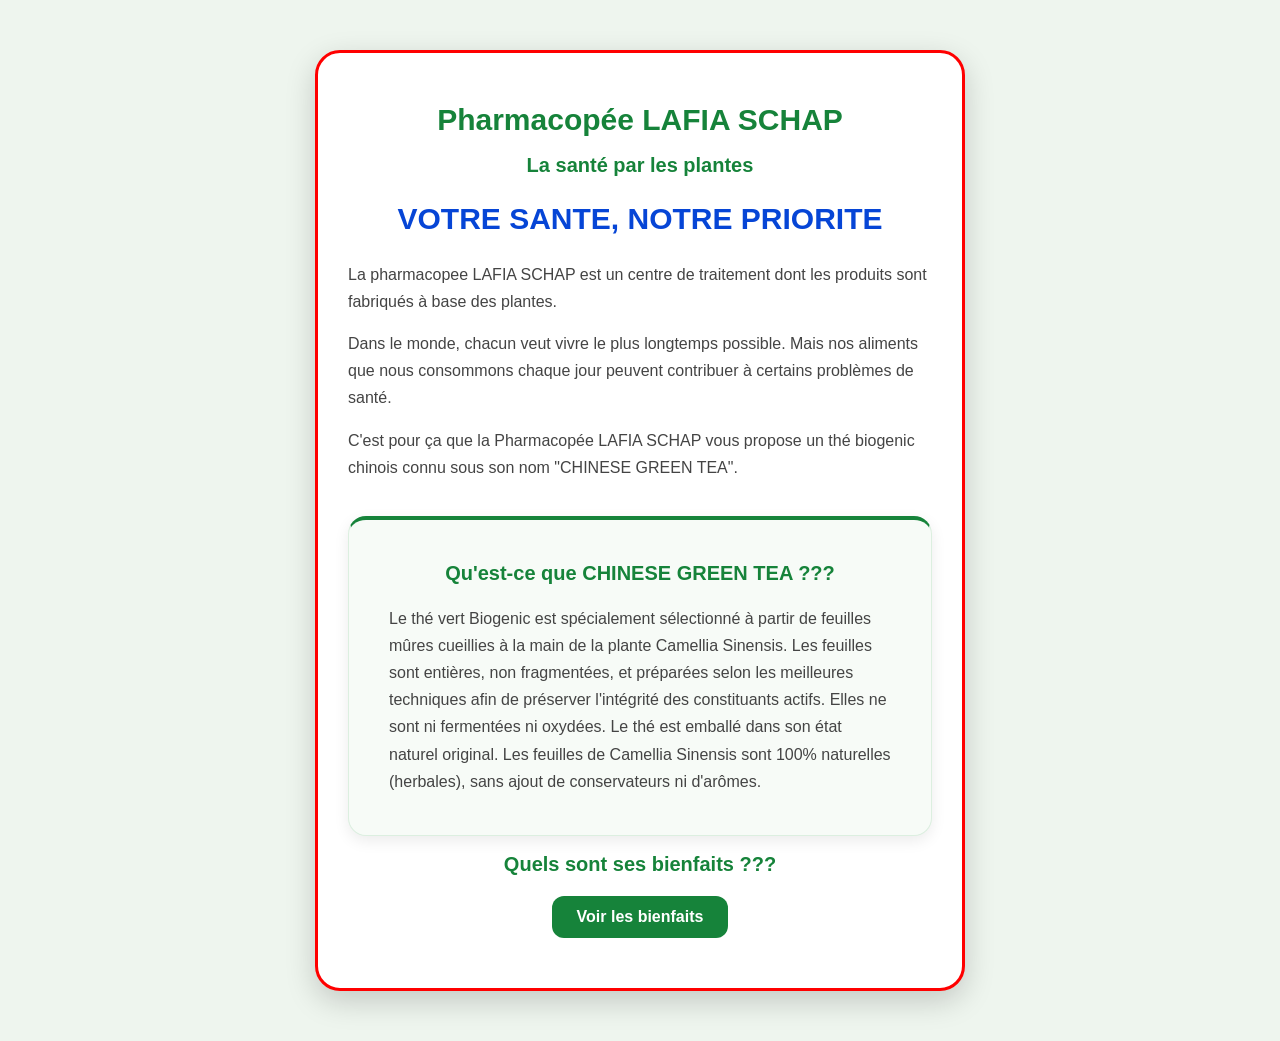
==== pharmacopee.html @ a310be1d "Add files via upload" ====
<!DOCTYPE html>
<html lang="fr">

<head>
    <meta charset="UTF-8">
    <meta name="viewport" content="width=device-width, initial-scale=1.0">

    <title>Pharmacopée</title>

    <link rel="stylesheet" href="pharmacopee.css">
</head>

<body>

<div class="carte1">

    <h1>Pharmacopée LAFIA SCHAP</h1>

    <h2>La santé par les plantes</h2>

    <h3>VOTRE SANTE, NOTRE PRIORITE</h3>

    <p>
        La pharmacopee LAFIA SCHAP est un centre de traitement
        dont les produits sont fabriqués à base des plantes.
    </p>

    <p>
        Dans le monde, chacun veut vivre le plus longtemps possible.
        Mais nos aliments que nous consommons chaque jour peuvent
        contribuer à certains problèmes de santé.
    </p>

    <p>
        C'est pour ça que la Pharmacopée LAFIA SCHAP vous propose
        un thé biogenic chinois connu sous son nom
        "CHINESE GREEN TEA".
    </p>


    <div class="carte2">

        <h2>Qu'est-ce que CHINESE GREEN TEA ???</h2>

        <p>
            Le thé vert Biogenic est spécialement sélectionné à partir
            de feuilles mûres cueillies à la main de la plante
            Camellia Sinensis.

            Les feuilles sont entières, non fragmentées, et préparées
            selon les meilleures techniques afin de préserver
            l'intégrité des constituants actifs.

            Elles ne sont ni fermentées ni oxydées.

            Le thé est emballé dans son état naturel original.
            Les feuilles de Camellia Sinensis sont 100% naturelles
            (herbales), sans ajout de conservateurs ni d'arômes.
        </p>

    </div>


    <h2>Quels sont ses bienfaits ???</h2>

    <button id="bienfaitsBtn">Voir les bienfaits</button>


    <div id="bienfaitsInfo">

        <div class="carte3">

            <h3>Cœur</h3>

            <p>
                Le thé vert chinois contient des catéchines et
                d'autres antioxydants qui peuvent contribuer
                au fonctionnement normal de l'organisme.
            </p>


            <h3>AVC (Accident Vasculaire)</h3>

            <p>
                L'AVC est une maladie résultant d'un mauvais apport
                sanguin au cerveau.

                L'approvisionnement sanguin peut être interrompu
                soit par un blocage des vaisseaux (occlusion),
                soit par une fuite de sang hors des vaisseaux
                alimentant le cerveau.

                Lorsque le cerveau est privé de sang, cela peut
                provoquer des lésions cérébrales.

                Les facteurs de risque de l'AVC sont nombreux.
            </p>

        </div>

    </div>

</div>

<script src="pharmacopee.js"></script>

</body>
</html>
---- pharmacopee.css ----
body {
    margin: 0;
    padding: 20px;

    background-color: #eef5ee;

    font-family: Arial, sans-serif;
}

h1 {
    text-align: center;
    color: #16833a;
    font-size: 30px;
    margin-bottom: 10px;
    animation: apparitionTitre 1s ease;
}

@keyframes apparitionTitre {
    from {
        opacity: 0;
        transform: translateY(-20px);
    }

    to {
        opacity: 1;
        transform: translateY(0);
    }
}
h2 {
    text-align: center;
    color: #16833a;
    font-size: 20px;
    margin-bottom: 20px;
}
h2 {
    animation: apparitionSousTitre 1s ease 0.3s;
    animation-fill-mode: both;
}

@keyframes apparitionSousTitre {
    from {
        opacity: 0;
        transform: translateY(-10px);
    }

    to {
        opacity: 1;
        transform: translateY(0);
    }
}

h3 {
    text-align: center;
    color: #0645d6;
    font-size: 30px;
    margin: 25px 0;
    animation: apparitionPriorite 1s ease 0.6s;
    animation-fill-mode: both;
}

@keyframes apparitionPriorite {
    from {
        opacity: 0;
        transform: scale(0.9);
    }

    to {
        opacity: 1;
        transform: scale(1);
    }
}
p {
    text-align: left;
    background-color: transparent;

    font-size: 16px;
    line-height: 1.7;

    color: #444;

    margin: 15px 0;
}
.carte1 {
    width: 100%;
    max-width: 650px;

    margin: 30px auto;
    padding: 30px;

    box-sizing: border-box;

    background-color: white !important;

    border: 3px solid red;

    border-radius: 25px;

    box-shadow: 0 10px 30px rgba(0, 0, 0, 0.18);
}

.carte2 {
    width: 100%;
    margin-top: 35px;
    padding: 25px;
    box-sizing: border-box;
    background-color: #f7fbf7;
    border-radius: 18px;
    border: 1px solid #dcefe0;
    border-top: 4px solid #16833a;
    box-shadow: 0 5px 15px rgba(0, 0, 0, 0.08);
    transition: 0.3s ease;
}

.carte2:hover {
    transform: translateY(-3px);
    box-shadow: 0 8px 20px rgba(0, 0, 0, 0.12);
}

.carte2 p {
    background-color: transparent;

    padding: 0 15px;

    line-height: 1.7;
}
.carte3 {
    width: 100%;
    margin-top: 30px;
    padding: 25px;
    box-sizing: border-box;
    background-color: #ffffff;
    border-radius: 18px;
    border: 1px solid #dcefe0;
    border-left: 4px solid #16833a;
    box-shadow: 0 5px 15px rgba(0, 0, 0, 0.08);
}
.carte3 h3 {
    color: #0645d6;

    font-size: 28px;

    margin: 25px 0 15px;
}
#bienfaitsBtn {
    display: block;

    margin: 20px auto;

    padding: 12px 25px;

    border: none;
    border-radius: 12px;

    background-color: #16833a;
    color: white;

    font-size: 16px;
    font-weight: bold;

    cursor: pointer;

    transition: 0.3s;
}
#bienfaitsBtn:hover {
    transform: translateY(-3px);
    box-shadow: 0 6px 15px rgba(0, 0, 0, 0.2);
}

#bienfaitsBtn:active {
    transform: scale(0.95);
}

#bienfaitsBtn:hover {
    background-color: #0f632b;
    transform: translateY(-2px);
}

#bienfaitsInfo {
    max-height: 0;
    overflow: hidden;

    opacity: 0;

    transition: max-height 0.5s ease, opacity 0.5s ease;
}

#bienfaitsInfo.visible {
    max-height: 1000px;
    opacity: 1;
}
#bienfaitsInfo {
    max-height: 0;
    overflow: hidden;
    opacity: 0;
    transform: translateY(-10px);
    transition: 
        max-height 0.6s ease,
        opacity 0.5s ease,
        transform 0.5s ease;
}

#bienfaitsInfo.visible {
    max-height: 1200px;
    opacity: 1;
    transform: translateY(0);
}
#bienfaitsInfo h3,
#bienfaitsInfo p {
    opacity: 0;
    transform: translateY(15px);
    transition: opacity 0.6s ease, transform 0.6s ease;
}

#bienfaitsInfo.visible h3,
#bienfaitsInfo.visible p {
    opacity: 1;
    transform: translateY(0);
}

#bienfaitsInfo.visible h3:nth-of-type(2),
#bienfaitsInfo.visible h3:nth-of-type(2) + p {
    transition-delay: 0.3s;
}
.carte1 > p {
    opacity: 0;
    transform: translateY(15px);
    animation: apparitionTexte 0.8s ease forwards;
}

.carte1 > p:nth-of-type(1) {
    animation-delay: 0.8s;
}

.carte1 > p:nth-of-type(2) {
    animation-delay: 1.1s;
}

.carte1 > p:nth-of-type(3) {
    animation-delay: 1.4s;
}

@keyframes apparitionTexte {
    from {
        opacity: 0;
        transform: translateY(15px);
    }

    to {
        opacity: 1;
        transform: translateY(0);
    }
}
.carte2 h2 {
    color: #16833a;
    transition: 0.3s ease;
}

.carte2:hover h2 {
    transform: scale(1.03);
    color: #0f632b;
}
#bienfaitsBtn:hover {
    box-shadow: 0 6px 18px rgba(22, 131, 58, 0.35);
}
#bienfaitsInfo h3 {
    position: relative;
    padding-bottom: 8px;
}

#bienfaitsInfo h3::after {
    content: "";
    display: block;
    width: 50px;
    height: 3px;
    background-color: #16833a;
    margin: 8px auto 0;
    border-radius: 5px;
}
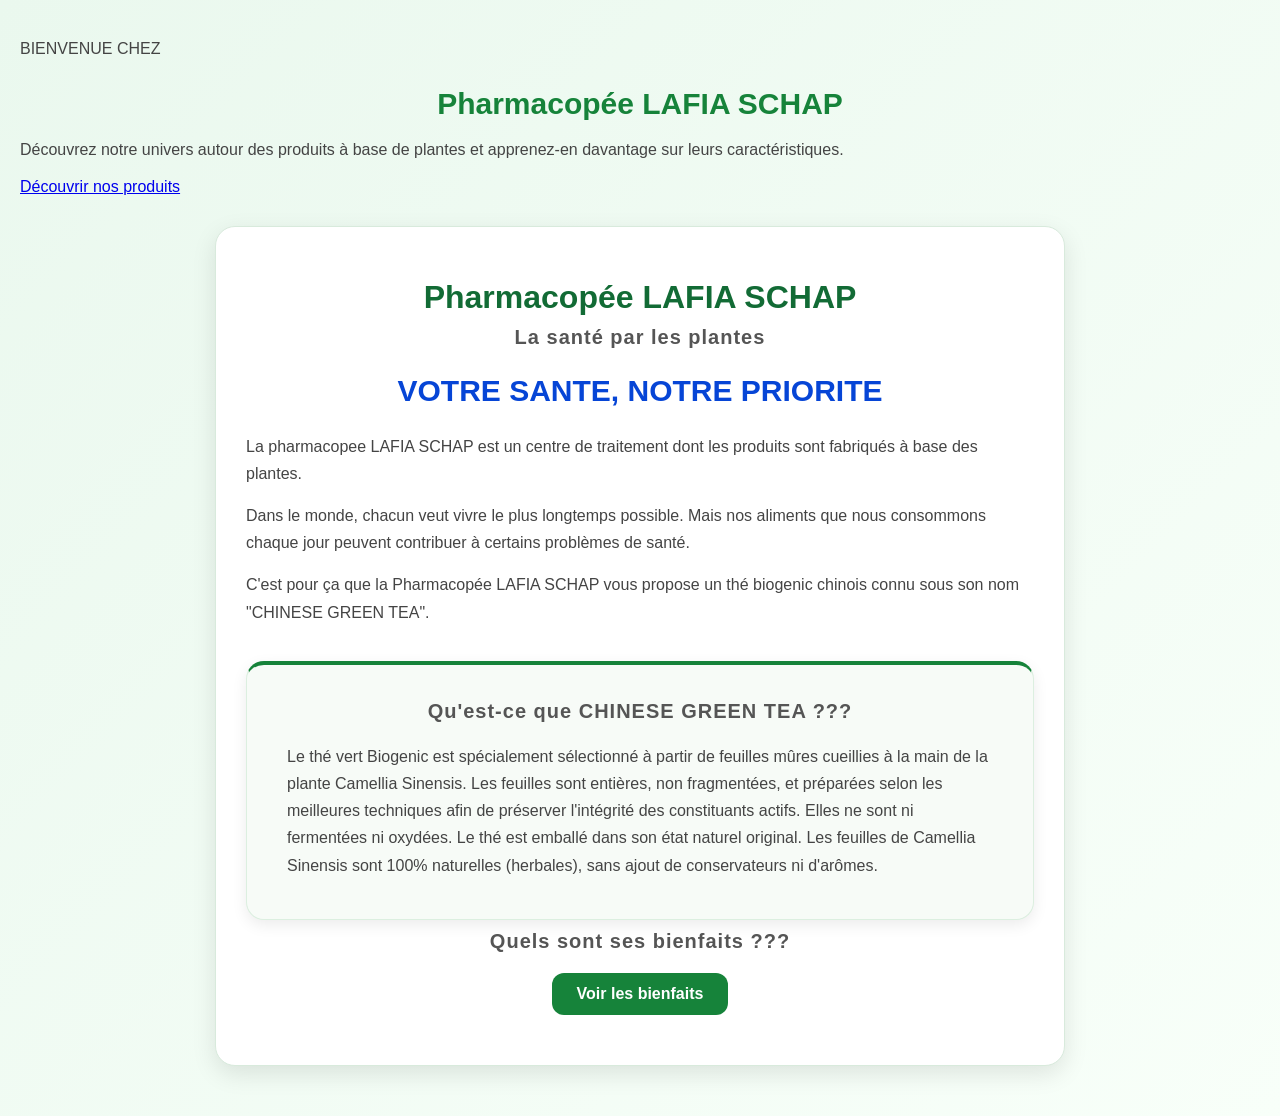
==== commit fb7680cf: "Update pharmacopee.html" ====
--- a/pharmacopee.html
+++ b/pharmacopee.html
@@ -11,6 +11,31 @@
 </head>
 
 <body>
+    <!-- =========================
+     SECTION D'ACCUEIL
+     ========================= -->
+
+<section class="accueil">
+
+    <div class="accueil-contenu">
+
+        <p class="accueil-sous-titre">BIENVENUE CHEZ</p>
+
+        <h1>Pharmacopée LAFIA SCHAP</h1>
+
+        <p class="accueil-description">
+            Découvrez notre univers autour des produits
+            à base de plantes et apprenez-en davantage
+            sur leurs caractéristiques.
+        </p>
+
+        <a href="#produits" class="btn-decouvrir">
+            Découvrir nos produits
+        </a>
+
+    </div>
+
+</section>
 
 <div class="carte1">
 
@@ -105,4 +130,4 @@
 <script src="pharmacopee.js"></script>
 
 </body>
-</html>+</html>
--- a/pharmacopee.css
+++ b/pharmacopee.css
@@ -1,11 +1,18 @@
+/* ========================================
+   STYLE GENERAL
+======================================== */
+
 body {
     margin: 0;
     padding: 20px;
-
     background-color: #eef5ee;
-
     font-family: Arial, sans-serif;
 }
+
+
+/* ========================================
+   TITRES
+======================================== */
 
 h1 {
     text-align: center;
@@ -15,38 +22,13 @@
     animation: apparitionTitre 1s ease;
 }
 
-@keyframes apparitionTitre {
-    from {
-        opacity: 0;
-        transform: translateY(-20px);
-    }
-
-    to {
-        opacity: 1;
-        transform: translateY(0);
-    }
-}
 h2 {
     text-align: center;
     color: #16833a;
     font-size: 20px;
     margin-bottom: 20px;
-}
-h2 {
     animation: apparitionSousTitre 1s ease 0.3s;
     animation-fill-mode: both;
-}
-
-@keyframes apparitionSousTitre {
-    from {
-        opacity: 0;
-        transform: translateY(-10px);
-    }
-
-    to {
-        opacity: 1;
-        transform: translateY(0);
-    }
 }
 
 h3 {
@@ -58,6 +40,35 @@
     animation-fill-mode: both;
 }
 
+
+/* ========================================
+   ANIMATIONS DES TITRES
+======================================== */
+
+@keyframes apparitionTitre {
+    from {
+        opacity: 0;
+        transform: translateY(-20px);
+    }
+
+    to {
+        opacity: 1;
+        transform: translateY(0);
+    }
+}
+
+@keyframes apparitionSousTitre {
+    from {
+        opacity: 0;
+        transform: translateY(-10px);
+    }
+
+    to {
+        opacity: 1;
+        transform: translateY(0);
+    }
+}
+
 @keyframes apparitionPriorite {
     from {
         opacity: 0;
@@ -69,34 +80,42 @@
         transform: scale(1);
     }
 }
+
+
+/* ========================================
+   PARAGRAPHES
+======================================== */
+
 p {
     text-align: left;
     background-color: transparent;
-
     font-size: 16px;
     line-height: 1.7;
-
     color: #444;
-
     margin: 15px 0;
 }
+
+
+/* ========================================
+   CARTE PRINCIPALE
+======================================== */
+
 .carte1 {
     width: 100%;
     max-width: 650px;
-
     margin: 30px auto;
     padding: 30px;
-
     box-sizing: border-box;
-
-    background-color: white !important;
-
+    background-color: white;
     border: 3px solid red;
-
     border-radius: 25px;
-
     box-shadow: 0 10px 30px rgba(0, 0, 0, 0.18);
 }
+
+
+/* ========================================
+   PREMIERE CARTE INTERIEURE
+======================================== */
 
 .carte2 {
     width: 100%;
@@ -116,13 +135,19 @@
     box-shadow: 0 8px 20px rgba(0, 0, 0, 0.12);
 }
 
+.carte2 h2 {
+    color: #16833a;
+}
+
 .carte2 p {
-    background-color: transparent;
-
     padding: 0 15px;
-
-    line-height: 1.7;
-}
+}
+
+
+/* ========================================
+   CARTE DES BIENFAITS
+======================================== */
+
 .carte3 {
     width: 100%;
     margin-top: 30px;
@@ -134,93 +159,72 @@
     border-left: 4px solid #16833a;
     box-shadow: 0 5px 15px rgba(0, 0, 0, 0.08);
 }
+
 .carte3 h3 {
     color: #0645d6;
-
     font-size: 28px;
-
     margin: 25px 0 15px;
 }
+
+
+/* ========================================
+   BOUTON VOIR LES BIENFAITS
+======================================== */
+
 #bienfaitsBtn {
     display: block;
-
     margin: 20px auto;
-
     padding: 12px 25px;
-
     border: none;
     border-radius: 12px;
-
     background-color: #16833a;
     color: white;
-
     font-size: 16px;
     font-weight: bold;
-
     cursor: pointer;
-
-    transition: 0.3s;
-}
-#bienfaitsBtn:hover {
-    transform: translateY(-3px);
-    box-shadow: 0 6px 15px rgba(0, 0, 0, 0.2);
-}
-
-#bienfaitsBtn:active {
-    transform: scale(0.95);
+    transition: 0.3s ease;
 }
 
 #bienfaitsBtn:hover {
     background-color: #0f632b;
     transform: translateY(-2px);
-}
+    box-shadow: 0 6px 18px rgba(22, 131, 58, 0.35);
+}
+
+#bienfaitsBtn:active {
+    transform: scale(0.95);
+}
+
+
+/* ========================================
+   AFFICHAGE DES BIENFAITS
+======================================== */
+/* ================================
+   BIENFAITS
+================================ */
 
 #bienfaitsInfo {
-    max-height: 0;
-    overflow: hidden;
-
-    opacity: 0;
-
-    transition: max-height 0.5s ease, opacity 0.5s ease;
+    display: none;
 }
 
 #bienfaitsInfo.visible {
-    max-height: 1000px;
-    opacity: 1;
-}
-#bienfaitsInfo {
-    max-height: 0;
-    overflow: hidden;
-    opacity: 0;
-    transform: translateY(-10px);
-    transition: 
-        max-height 0.6s ease,
-        opacity 0.5s ease,
-        transform 0.5s ease;
-}
-
-#bienfaitsInfo.visible {
-    max-height: 1200px;
-    opacity: 1;
-    transform: translateY(0);
-}
-#bienfaitsInfo h3,
-#bienfaitsInfo p {
-    opacity: 0;
-    transform: translateY(15px);
-    transition: opacity 0.6s ease, transform 0.6s ease;
-}
-
-#bienfaitsInfo.visible h3,
-#bienfaitsInfo.visible p {
-    opacity: 1;
-    transform: translateY(0);
-}
-
-#bienfaitsInfo.visible h3:nth-of-type(2),
-#bienfaitsInfo.visible h3:nth-of-type(2) + p {
-    transition-delay: 0.3s;
-}
+    display: block;
+}
+
+.carte3 {
+    background-color: white;
+    border: 2px solid #16833a;
+    border-radius: 15px;
+    padding: 20px;
+    margin-top: 20px;
+    box-shadow: 0 4px 10px rgba(0, 0, 0, 0.15);
+}
+
+
+/* ========================================
+   ANIMATION DES PARAGRAPHES PRINCIPAUX
+======================================== */
+
 .carte1 > p {
     opacity: 0;
     transform: translateY(15px);
@@ -250,29 +254,221 @@
         transform: translateY(0);
     }
 }
-.carte2 h2 {
-    color: #16833a;
+
+
+/* ========================================
+   PRODUITS
+======================================== */
+
+.produit {
+    background-color: white;
+
+    width: 100%;
+    max-width: 500px;
+
+    margin: 30px auto;
+    padding: 25px;
+
+    box-sizing: border-box;
+
+    border-radius: 15px;
+
+    text-align: center;
+
+    box-shadow: 0 4px 12px rgba(0, 0, 0, 0.1);
+}
+
+.produit h3 {
+    font-size: 24px;
+    color: #16833a;
+}
+
+
+/* ========================================
+   BOUTONS WHATSAPP
+======================================== */
+
+.commanderBtn {
+    background-color: #25D366;
+
+    color: white;
+
+    border: none;
+
+    padding: 12px 20px;
+
+    border-radius: 8px;
+
+    font-size: 16px;
+
+    font-weight: bold;
+
+    cursor: pointer;
+
+    margin-top: 15px;
+
     transition: 0.3s ease;
 }
 
-.carte2:hover h2 {
+.commanderBtn:hover {
+    background-color: #128C7E;
     transform: scale(1.03);
-    color: #0f632b;
-}
-#bienfaitsBtn:hover {
-    box-shadow: 0 6px 18px rgba(22, 131, 58, 0.35);
-}
-#bienfaitsInfo h3 {
-    position: relative;
-    padding-bottom: 8px;
-}
-
-#bienfaitsInfo h3::after {
-    content: "";
+}
+
+.commanderBtn:active {
+    transform: scale(0.97);
+}
+
+
+/* ========================================
+   RESPONSIVE TELEPHONE
+======================================== */
+
+@media (max-width: 600px) {
+
+    body {
+        padding: 10px;
+    }
+
+    .carte1 {
+        padding: 20px;
+        border-radius: 20px;
+    }
+
+    h1 {
+        font-size: 25px;
+    }
+
+    h2 {
+        font-size: 19px;
+    }
+
+    h3 {
+        font-size: 24px;
+    }
+
+    .carte2,
+    .carte3,
+    .produit {
+        padding: 18px;
+    }
+
+    p {
+        font-size: 15px;
+    }
+
+    .commanderBtn {
+        width: 100%;
+    }
+       }
+/* =========================
+   EN-TÊTE PROFESSIONNEL
+   ========================= */
+
+.carte1 h1 {
+    font-size: 32px;
+    color: #126b35;
+    margin-bottom: 8px;
+    text-align: center;
+}
+
+.carte1 h2 {
+    color: #16833a;
+    text-align: center;
+    margin-top: 10px;
+}
+
+.carte1 h2 {
+    text-align: center;
+    color: #555;
+    letter-spacing: 1px;
+}
+/* =========================
+   CARTES DES PRODUITS
+   ========================= */
+
+.produit {
+    background: #f8fff9;
+    border: 1px solid #d8eadc;
+    border-radius: 15px;
+    padding: 20px;
+    margin-top: 25px;
+    box-shadow: 0 4px 12px rgba(0, 0, 0, 0.08);
+    transition: transform 0.2s ease, box-shadow 0.2s ease;
+}
+
+.produit:hover {
+    transform: translateY(-3px);
+    box-shadow: 0 7px 18px rgba(0, 0, 0, 0.12);
+}
+
+.produit h3 {
+    color: #16833a;
+    margin-top: 0;
+    margin-bottom: 10px;
+    text-align: center;
+}
+
+.produit p {
+    color: #555;
+    line-height: 1.6;
+    text-align: center;
+}
+/* =========================
+   BOUTONS WHATSAPP
+   ========================= */
+
+.commanderBtn {
     display: block;
-    width: 50px;
-    height: 3px;
+    margin: 18px auto 0;
+    padding: 12px 22px;
+    border: none;
+    border-radius: 25px;
     background-color: #16833a;
-    margin: 8px auto 0;
-    border-radius: 5px;
-}+    color: white;
+    font-size: 16px;
+    font-weight: bold;
+    cursor: pointer;
+    transition: transform 0.2s ease, box-shadow 0.2s ease;
+}
+
+.commanderBtn:hover {
+    transform: translateY(-2px);
+    box-shadow: 0 5px 12px rgba(0, 0, 0, 0.15);
+}
+
+.commanderBtn:active {
+    transform: scale(0.97);
+}
+/* =========================
+   CARTE PRINCIPALE
+   ========================= */
+
+.carte1 {
+    max-width: 850px;
+    margin: 30px auto;
+    padding: 30px;
+    background-color: white;
+    border-radius: 20px;
+    border: 1px solid #d8eadc;
+    box-shadow: 0 8px 25px rgba(0, 0, 0, 0.10);
+}
+
+/* Texte principal */
+
+.carte1 > p {
+    color: #444;
+    line-height: 1.7;
+    font-size: 16px;
+}
+
+/* =========================
+   ARRIÈRE-PLAN
+   ========================= */
+
+body {
+    margin: 0;
+    padding: 20px;
+    background: linear-gradient(135deg, #eaf8ee, #f8fff9);
+    font-family: Arial, sans-serif;
+}
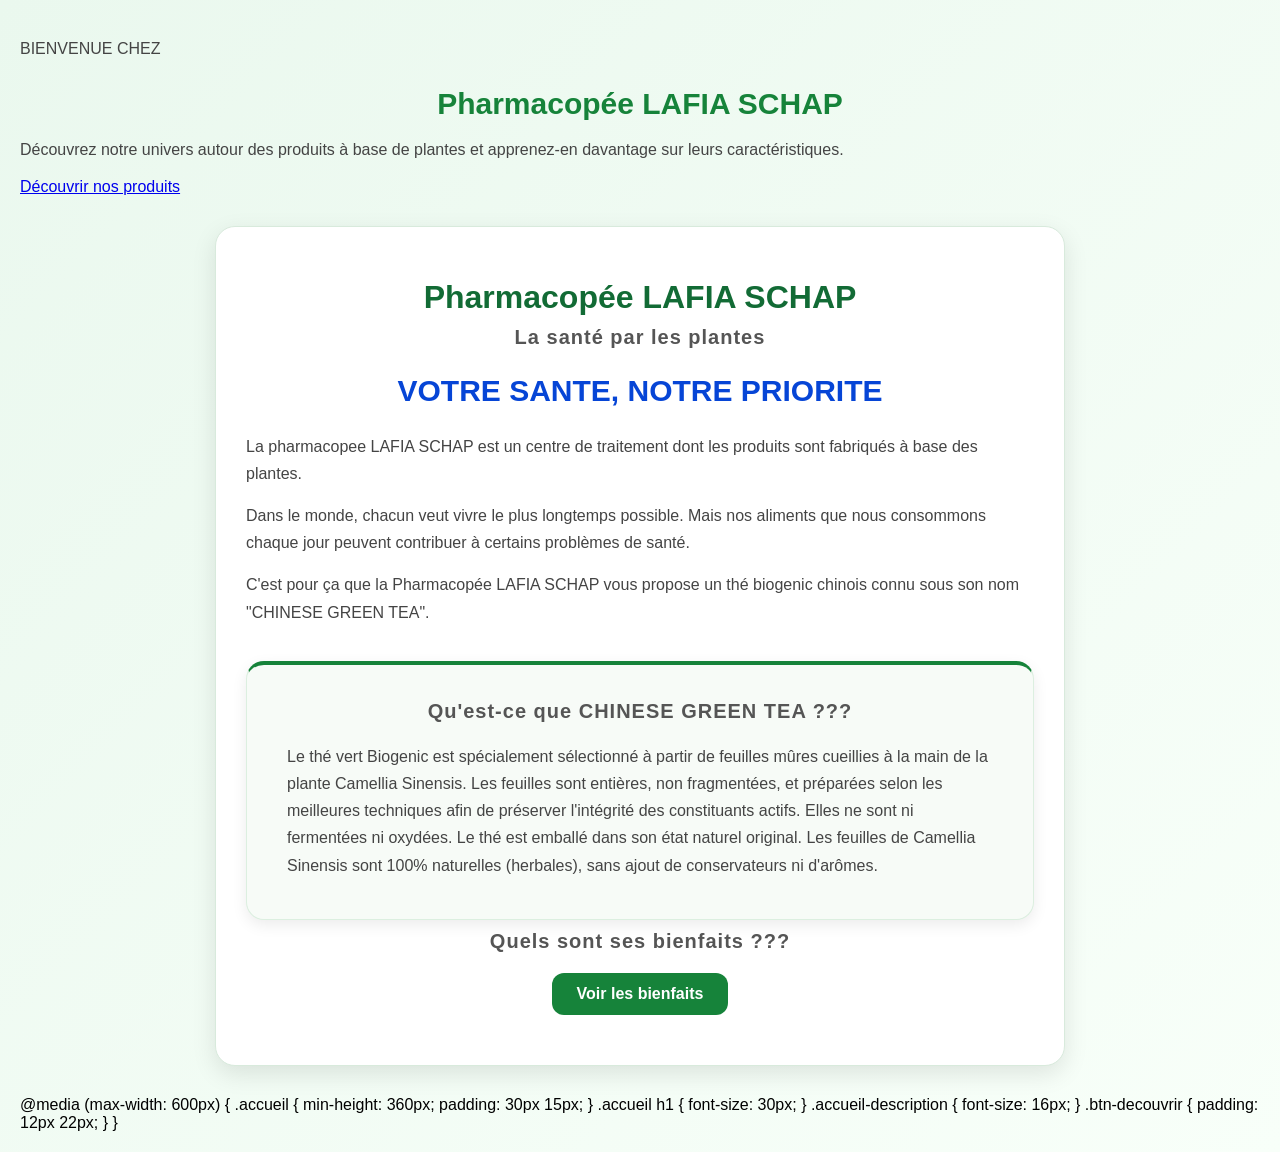
==== commit d715ef11: "Update pharmacopee.html" ====
--- a/pharmacopee.html
+++ b/pharmacopee.html
@@ -34,6 +34,7 @@
         </a>
 
     </div>
+    
 
 </section>
 
@@ -61,7 +62,7 @@
         un thé biogenic chinois connu sous son nom
         "CHINESE GREEN TEA".
     </p>
-
+<div id="produits">
 
     <div class="carte2">
 
@@ -122,12 +123,30 @@
             </p>
 
         </div>
-
+    </div>
     </div>
 
 </div>
 
 <script src="pharmacopee.js"></script>
+@media (max-width: 600px) {
 
+    .accueil {
+        min-height: 360px;
+        padding: 30px 15px;
+    }
+
+    .accueil h1 {
+        font-size: 30px;
+    }
+
+    .accueil-description {
+        font-size: 16px;
+    }
+
+    .btn-decouvrir {
+        padding: 12px 22px;
+    }
+}
 </body>
 </html>
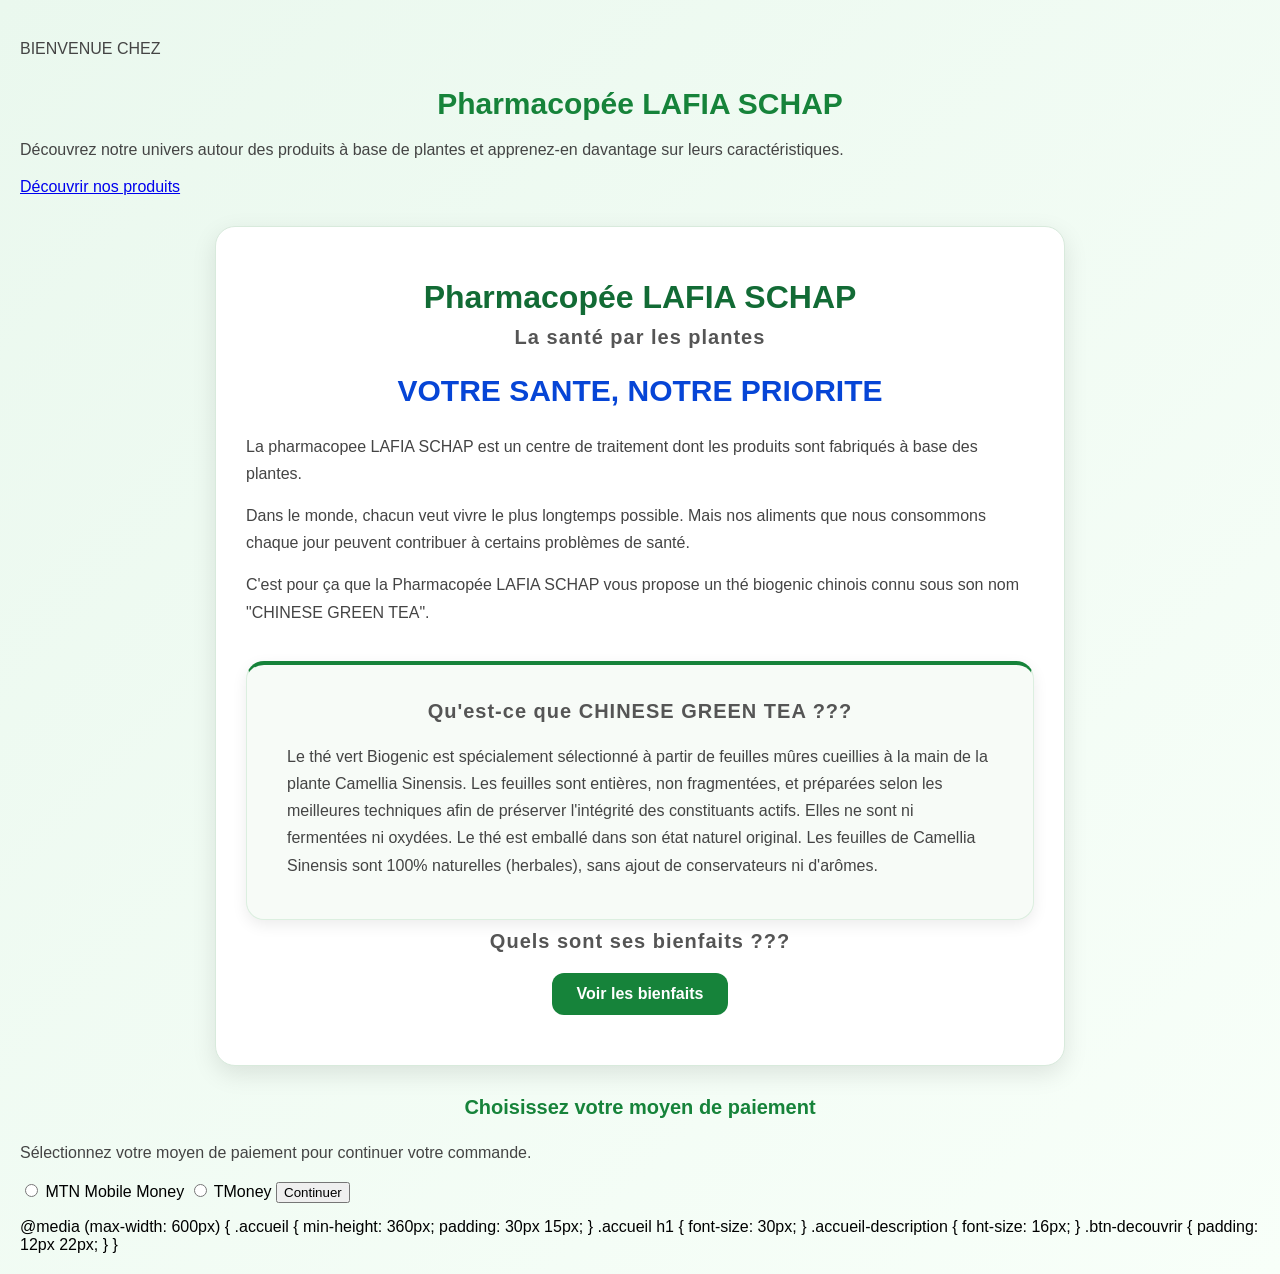
==== commit 509cf3a5: "Update pharmacopee.html" ====
--- a/pharmacopee.html
+++ b/pharmacopee.html
@@ -127,7 +127,33 @@
     </div>
 
 </div>
+<!-- MOYENS DE PAIEMENT -->
 
+<div class="paiement">
+
+    <h2>Choisissez votre moyen de paiement</h2>
+
+    <p>
+        Sélectionnez votre moyen de paiement pour continuer votre commande.
+    </p>
+
+    <label>
+        <input type="radio" name="paiement" value="MTN Mobile Money">
+        MTN Mobile Money
+    </label>
+
+    <label>
+        <input type="radio" name="paiement" value="TMoney">
+        TMoney
+    </label>
+
+    <button type="button" id="continuerPaiementBtn">
+        Continuer
+    </button>
+
+    <p id="paiementMessage"></p>
+
+</div>
 <script src="pharmacopee.js"></script>
 @media (max-width: 600px) {
 
--- a/pharmacopee.css
+++ b/pharmacopee.css
@@ -472,3 +472,51 @@
     background: linear-gradient(135deg, #eaf8ee, #f8fff9);
     font-family: Arial, sans-serif;
 }
+/* =========================
+   IMAGES DES PRODUITS
+   ========================= */
+
+.produit img {
+    display: block;
+    width: 100%;
+    max-width: 300px;
+    height: 250px;
+    object-fit: contain;
+    margin: 0 auto 15px;
+    border-radius: 12px;
+}
+/* =========================
+   GRILLE DES PRODUITS
+   ========================= */
+
+.produit {
+    display: inline-block;
+    vertical-align: top;
+    width: calc(50% - 15px);
+    margin: 15px 7px;
+    box-sizing: border-box;
+}
+
+/* Images des produits */
+
+.produit img {
+    display: block;
+    width: 100%;
+    max-width: 280px;
+    height: 230px;
+    object-fit: contain;
+    margin: 0 auto 15px;
+    border-radius: 12px;
+}
+
+/* Sur téléphone : une seule carte par ligne */
+
+@media (max-width: 600px) {
+
+    .produit {
+        display: block;
+        width: 100%;
+        margin: 20px 0;
+    }
+
+}
